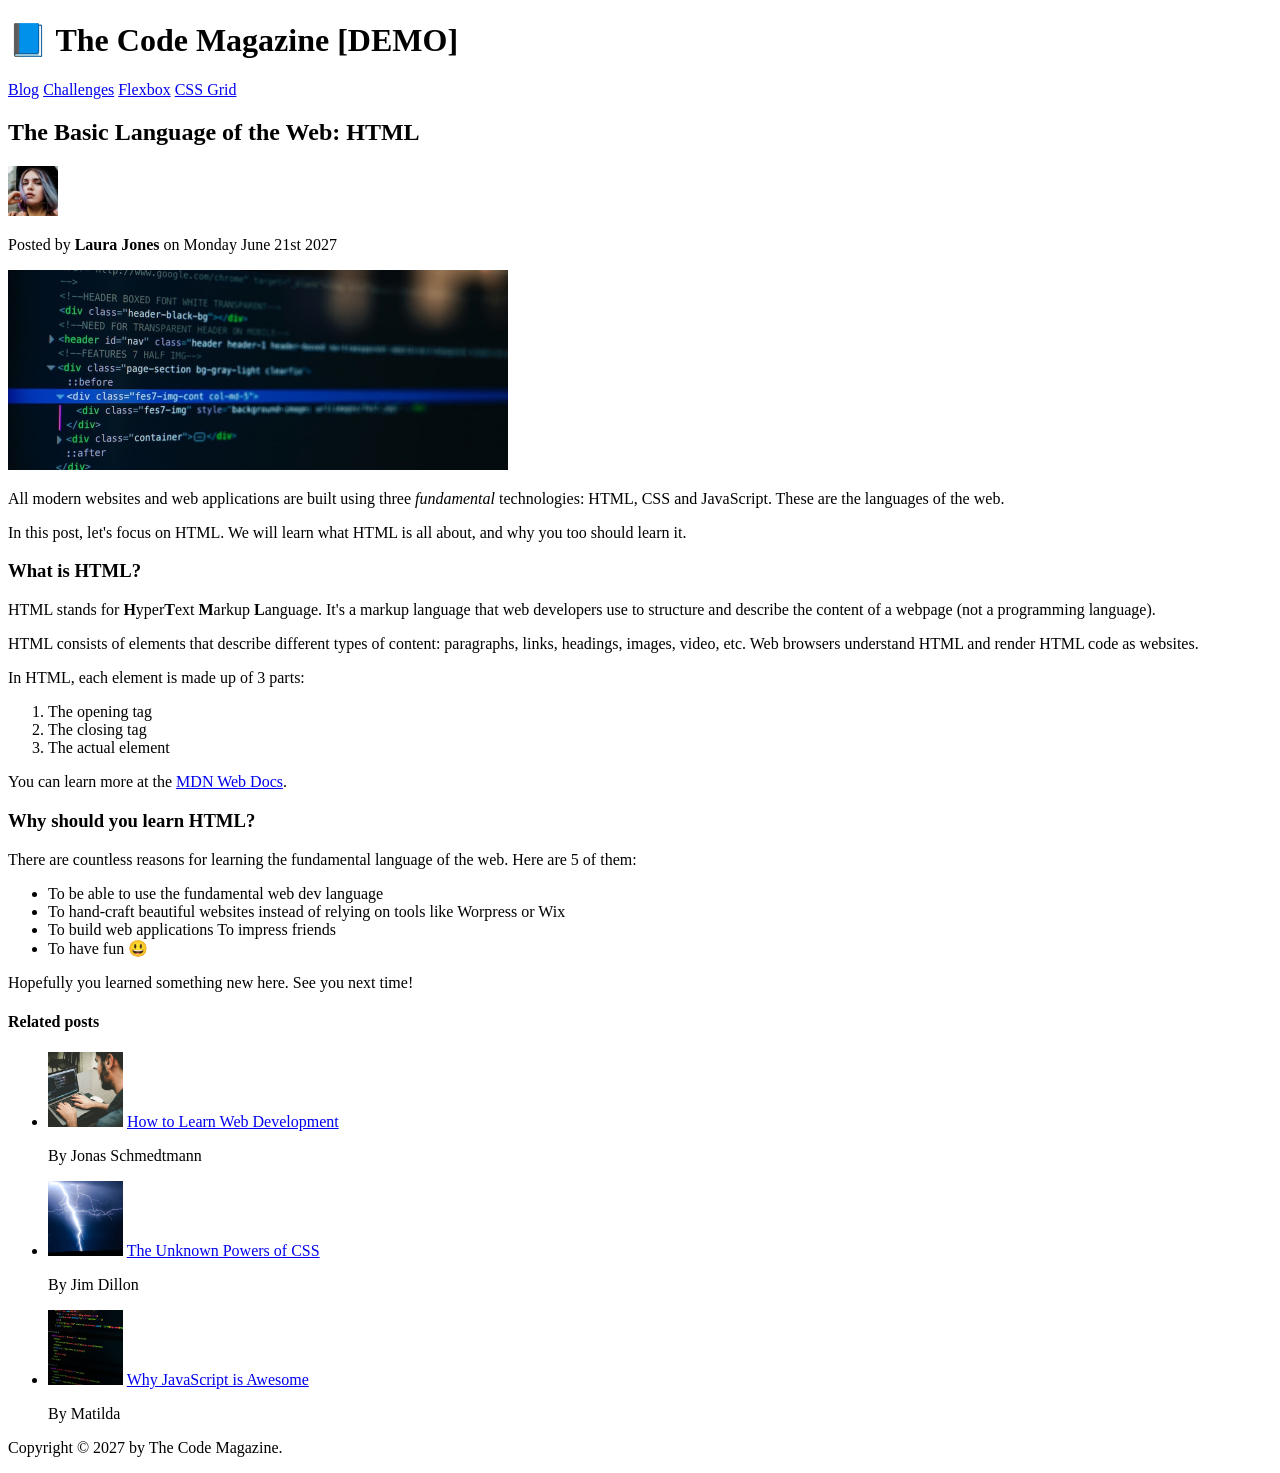
==== html-css/mini-projects/01-blog-html/index.html @ 888c4e73 "feat: html module complete" ====
<!doctype html>
<html lang="en">
  <head>
    <meta charset="UTF-8" />
    <title>The Basic Language of the Web: HTML</title>
  </head>
  <body>
    <header>
      <h1>📘 The Code Magazine [DEMO]</h1>
      <nav>
        <a href="blog.html">Blog</a>
        <a href="#">Challenges</a>
        <a href="#">Flexbox</a>
        <a href="#">CSS Grid</a>
      </nav>
    </header>

    <article>
      <h2>The Basic Language of the Web: HTML</h2>
      <img src="img/laura-jones.jpg" alt="Headshot of Laura Jones" width="50" />
      <p>Posted by <strong>Laura Jones</strong> on Monday June 21st 2027</p>
      <img src="img/post-img.jpg" alt="HTML code on a screen" width="500" />

      <p>
        All modern websites and web applications are built using three
        <em>fundamental</em>
        technologies: HTML, CSS and JavaScript. These are the languages of the
        web.
      </p>
      <p>
        In this post, let's focus on HTML. We will learn what HTML is all about,
        and why you too should learn it.
      </p>

      <h3>What is HTML?</h3>
      <p>
        HTML stands for <strong>H</strong>yper<strong>T</strong>ext
        <strong>M</strong>arkup <strong>L</strong>anguage. It's a markup
        language that web developers use to structure and describe the content
        of a webpage (not a programming language).
      </p>
      <p>
        HTML consists of elements that describe different types of content:
        paragraphs, links, headings, images, video, etc. Web browsers understand
        HTML and render HTML code as websites.
      </p>
      <p>In HTML, each element is made up of 3 parts:</p>
      <ol>
        <li>The opening tag</li>
        <li>The closing tag</li>
        <li>The actual element</li>
      </ol>
      <p>
        You can learn more at the
        <a
          href="https://developer.mozilla.org/en-US/docs/Web/HTML"
          target="_blank"
          >MDN Web Docs</a
        >.
      </p>

      <h3>Why should you learn HTML?</h3>
      <p>
        There are countless reasons for learning the fundamental language of the
        web. Here are 5 of them:
      </p>
      <ul>
        <li>To be able to use the fundamental web dev language</li>
        <li>
          To hand-craft beautiful websites instead of relying on tools like
          Worpress or Wix
        </li>
        <li>To build web applications To impress friends</li>
        <li>To have fun 😃</li>
      </ul>
      <p>Hopefully you learned something new here. See you next time!</p>
    </article>

    <aside>
      <h4>Related posts</h4>
      <ul>
        <li>
          <img src="img/related-1.jpg" width="75" alt="Person programming" />
          <a href="#"> How to Learn Web Development</a>
          <p>By Jonas Schmedtmann</p>
        </li>
        <li>
          <img src="img/related-2.jpg" width="75" alt="Lighting" />
          <a href="#">The Unknown Powers of CSS</a>
          <p>By Jim Dillon</p>
        </li>
        <li>
          <img
            src="img/related-3.jpg"
            width="75"
            alt="JavaScript code on a screen"
          />
          <a href="#">Why JavaScript is Awesome</a>
          <p>By Matilda</p>
        </li>
      </ul>
    </aside>

    <footer>
      <p>Copyright &copy; 2027 by The Code Magazine.</p>
    </footer>
  </body>
</html>
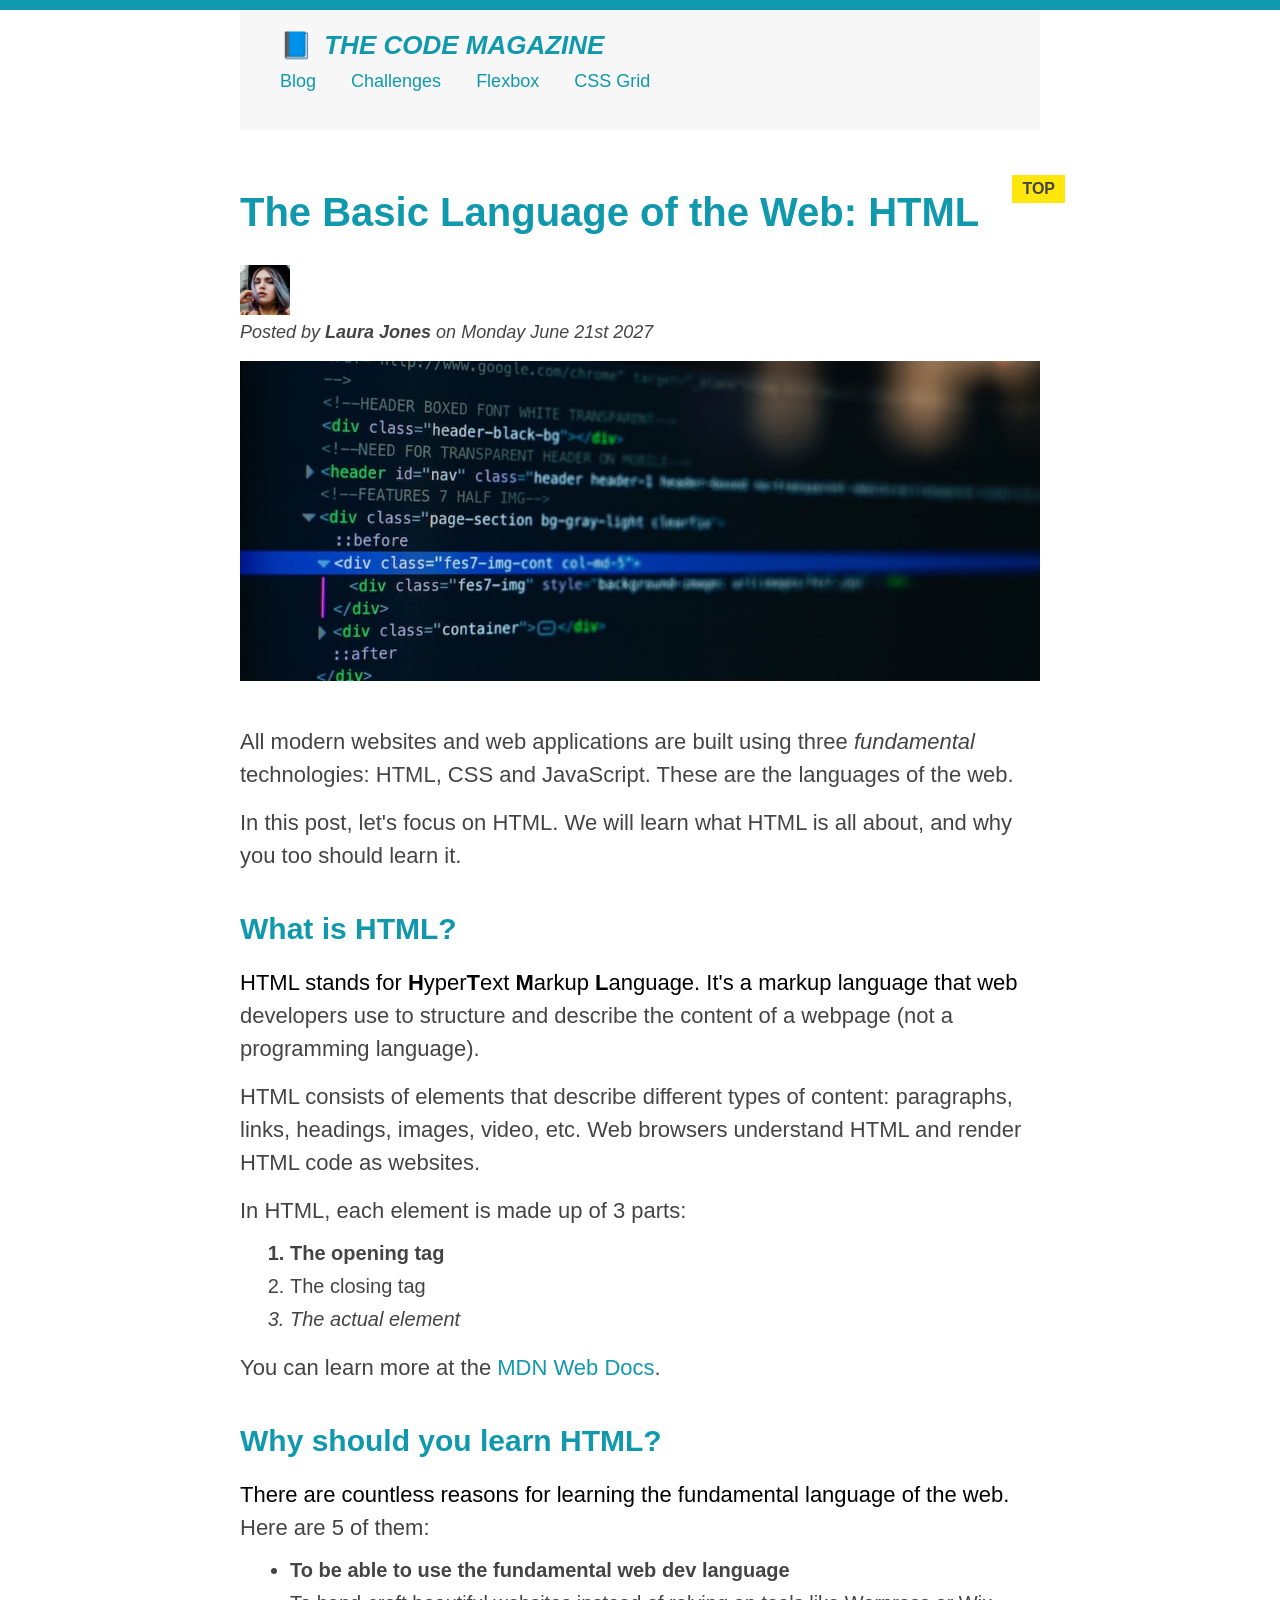
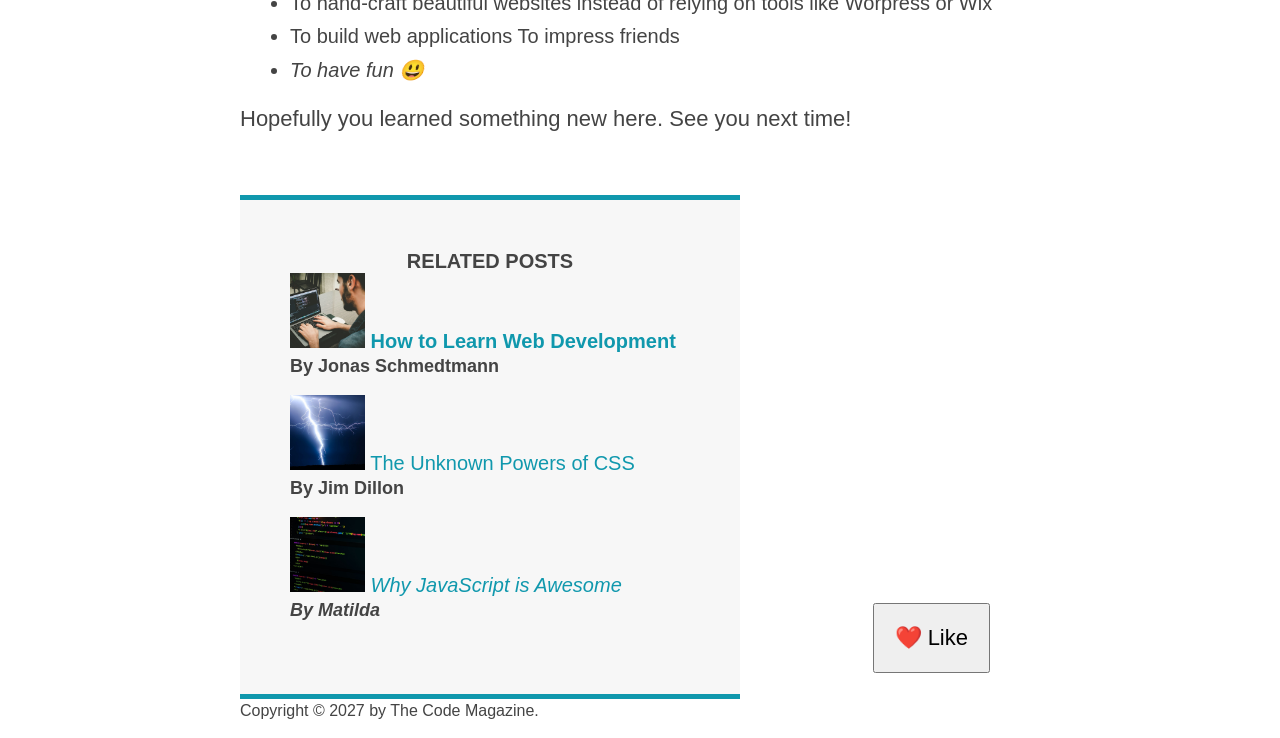
==== commit 04e20c71: "feat: css foundations done" ====
--- a/html-css/mini-projects/01-blog-html/index.html
+++ b/html-css/mini-projects/01-blog-html/index.html
@@ -3,106 +3,129 @@
   <head>
     <meta charset="UTF-8" />
     <title>The Basic Language of the Web: HTML</title>
+    <link href="style.css" rel="stylesheet" />
+    <!-- <style>
+      h1 {
+        color: blue;
+      }
+    </style>-->
   </head>
   <body>
-    <header>
-      <h1>📘 The Code Magazine [DEMO]</h1>
-      <nav>
-        <a href="blog.html">Blog</a>
-        <a href="#">Challenges</a>
-        <a href="#">Flexbox</a>
-        <a href="#">CSS Grid</a>
-      </nav>
-    </header>
+    <div class="container">
+      <header class="main-header">
+        <h1>📘 The Code Magazine</h1>
+        <nav>
+          <a href="blog.html">Blog</a>
+          <a href="#">Challenges</a>
+          <a href="#">Flexbox</a>
+          <a href="#">CSS Grid</a>
+        </nav>
+      </header>
 
-    <article>
-      <h2>The Basic Language of the Web: HTML</h2>
-      <img src="img/laura-jones.jpg" alt="Headshot of Laura Jones" width="50" />
-      <p>Posted by <strong>Laura Jones</strong> on Monday June 21st 2027</p>
-      <img src="img/post-img.jpg" alt="HTML code on a screen" width="500" />
+      <article>
+        <header class="post-header">
+          <h2>The Basic Language of the Web: HTML</h2>
+          <img
+            src="img/laura-jones.jpg"
+            alt="Headshot of Laura Jones"
+            width="50"
+          />
+          <p id="author">
+            Posted by <strong>Laura Jones</strong> on Monday June 21st 2027
+          </p>
+          <img
+            src="img/post-img.jpg"
+            alt="HTML code on a screen"
+            width="500"
+            height="200"
+            class="post-img"
+          />
+          <button>❤️ Like</button>
+        </header>
 
-      <p>
-        All modern websites and web applications are built using three
-        <em>fundamental</em>
-        technologies: HTML, CSS and JavaScript. These are the languages of the
-        web.
-      </p>
-      <p>
-        In this post, let's focus on HTML. We will learn what HTML is all about,
-        and why you too should learn it.
-      </p>
+        <p>
+          All modern websites and web applications are built using three
+          <em>fundamental</em>
+          technologies: HTML, CSS and JavaScript. These are the languages of the
+          web.
+        </p>
+        <p>
+          In this post, let's focus on HTML. We will learn what HTML is all
+          about, and why you too should learn it.
+        </p>
 
-      <h3>What is HTML?</h3>
-      <p>
-        HTML stands for <strong>H</strong>yper<strong>T</strong>ext
-        <strong>M</strong>arkup <strong>L</strong>anguage. It's a markup
-        language that web developers use to structure and describe the content
-        of a webpage (not a programming language).
-      </p>
-      <p>
-        HTML consists of elements that describe different types of content:
-        paragraphs, links, headings, images, video, etc. Web browsers understand
-        HTML and render HTML code as websites.
-      </p>
-      <p>In HTML, each element is made up of 3 parts:</p>
-      <ol>
-        <li>The opening tag</li>
-        <li>The closing tag</li>
-        <li>The actual element</li>
-      </ol>
-      <p>
-        You can learn more at the
-        <a
-          href="https://developer.mozilla.org/en-US/docs/Web/HTML"
-          target="_blank"
-          >MDN Web Docs</a
-        >.
-      </p>
+        <h3>What is HTML?</h3>
+        <p>
+          HTML stands for <strong>H</strong>yper<strong>T</strong>ext
+          <strong>M</strong>arkup <strong>L</strong>anguage. It's a markup
+          language that web developers use to structure and describe the content
+          of a webpage (not a programming language).
+        </p>
+        <p>
+          HTML consists of elements that describe different types of content:
+          paragraphs, links, headings, images, video, etc. Web browsers
+          understand HTML and render HTML code as websites.
+        </p>
+        <p>In HTML, each element is made up of 3 parts:</p>
+        <ol>
+          <li>The opening tag</li>
+          <li>The closing tag</li>
+          <li>The actual element</li>
+        </ol>
+        <p>
+          You can learn more at the
+          <a
+            href="https://developer.mozilla.org/en-US/docs/Web/HTML"
+            target="_blank"
+            >MDN Web Docs</a
+          >.
+        </p>
 
-      <h3>Why should you learn HTML?</h3>
-      <p>
-        There are countless reasons for learning the fundamental language of the
-        web. Here are 5 of them:
-      </p>
-      <ul>
-        <li>To be able to use the fundamental web dev language</li>
-        <li>
-          To hand-craft beautiful websites instead of relying on tools like
-          Worpress or Wix
-        </li>
-        <li>To build web applications To impress friends</li>
-        <li>To have fun 😃</li>
-      </ul>
-      <p>Hopefully you learned something new here. See you next time!</p>
-    </article>
+        <h3>Why should you learn HTML?</h3>
+        <p>
+          There are countless reasons for learning the fundamental language of
+          the web. Here are 5 of them:
+        </p>
+        <ul>
+          <li>To be able to use the fundamental web dev language</li>
+          <li>
+            To hand-craft beautiful websites instead of relying on tools like
+            Worpress or Wix
+          </li>
+          <li>To build web applications To impress friends</li>
+          <li>To have fun 😃</li>
+        </ul>
+        <p>Hopefully you learned something new here. See you next time!</p>
+      </article>
 
-    <aside>
-      <h4>Related posts</h4>
-      <ul>
-        <li>
-          <img src="img/related-1.jpg" width="75" alt="Person programming" />
-          <a href="#"> How to Learn Web Development</a>
-          <p>By Jonas Schmedtmann</p>
-        </li>
-        <li>
-          <img src="img/related-2.jpg" width="75" alt="Lighting" />
-          <a href="#">The Unknown Powers of CSS</a>
-          <p>By Jim Dillon</p>
-        </li>
-        <li>
-          <img
-            src="img/related-3.jpg"
-            width="75"
-            alt="JavaScript code on a screen"
-          />
-          <a href="#">Why JavaScript is Awesome</a>
-          <p>By Matilda</p>
-        </li>
-      </ul>
-    </aside>
+      <aside>
+        <h4>Related posts</h4>
+        <ul class="related">
+          <li>
+            <img src="img/related-1.jpg" width="75" alt="Person programming" />
+            <a href="#"> How to Learn Web Development</a>
+            <p class="related-author">By Jonas Schmedtmann</p>
+          </li>
+          <li>
+            <img src="img/related-2.jpg" width="75" alt="Lighting" />
+            <a href="#">The Unknown Powers of CSS</a>
+            <p class="related-author">By Jim Dillon</p>
+          </li>
+          <li>
+            <img
+              src="img/related-3.jpg"
+              width="75"
+              alt="JavaScript code on a screen"
+            />
+            <a href="#">Why JavaScript is Awesome</a>
+            <p class="related-author">By Matilda</p>
+          </li>
+        </ul>
+      </aside>
 
-    <footer>
-      <p>Copyright &copy; 2027 by The Code Magazine.</p>
-    </footer>
+      <footer>
+        <p id="copyright">Copyright &copy; 2027 by The Code Magazine.</p>
+      </footer>
+    </div>
   </body>
 </html>
--- a/html-css/mini-projects/01-blog-html/style.css
+++ b/html-css/mini-projects/01-blog-html/style.css
@@ -0,0 +1,196 @@
+* {
+  /* border-top: 10px solid #1098ad;*/
+  margin: 0;
+  padding: 0;
+}
+
+body {
+  color: #444;
+  font-family: sans-serif;
+
+  border-top: 10px solid #1098ad;
+  position: relative;
+}
+
+.container {
+  width: 800px;
+  margin: 0 auto;
+  position: relative;
+}
+
+.main-header {
+  background-color: #f7f7f7;
+  padding: 20px 40px; /*top/bottom and left/right*/
+  margin-bottom: 60px;
+  height: 80px;
+}
+
+nav {
+  font-size: 18px;
+}
+
+article {
+  margin-bottom: 60px;
+}
+
+.post-header {
+  margin-bottom: 40px;
+}
+
+aside {
+  background-color: #f7f7f7;
+  border-top: 5px solid #1098ad;
+  border-bottom: 5px solid #1098ad;
+  padding: 50px 0;
+  width: 500px;
+}
+
+h1,
+h2,
+h3 {
+  color: #1098ad;
+}
+
+h1 {
+  font-size: 26px;
+  text-transform: uppercase;
+  font-style: italic;
+}
+
+h2 {
+  font-size: 40px;
+  margin-bottom: 30px;
+  position: relative;
+}
+
+h3 {
+  font-size: 30px;
+  margin-bottom: 20px;
+  margin-top: 40px;
+}
+
+h4 {
+  font-size: 20px;
+  text-transform: uppercase;
+  text-align: center;
+}
+
+p {
+  font-size: 22px;
+  line-height: 1.5;
+  margin-bottom: 15px;
+}
+
+ul,
+ol {
+  margin-left: 50px;
+  margin-bottom: 20px;
+}
+
+li {
+  font-size: 20px;
+  margin-bottom: 10px;
+}
+
+li:last-child {
+  margin-bottom: 0;
+}
+
+/* footer p {
+  font-size: 16px;
+} */
+
+#author {
+  font-style: italic;
+  font-size: 18px;
+}
+
+#copyright {
+  font-size: 16px;
+}
+
+.related-author {
+  font-size: 18px;
+  font-weight: bold;
+}
+
+.related {
+  list-style: none;
+}
+
+li:first-child {
+  font-weight: bold;
+}
+
+li:last-child {
+  font-style: italic;
+}
+
+/* li:nth-child(odd) { <- u an add some number, odd or even.
+  color: red;
+} */
+
+a:link {
+  color: #1098ad;
+  text-decoration: none;
+}
+
+a:visited {
+  color: #1098ad;
+}
+
+a:hover {
+  font-weight: bold;
+  color: orangered;
+  text-decoration: underline orangered;
+}
+
+.post-img {
+  width: 100%;
+  height: auto;
+}
+
+nav a:link {
+  margin-top: 10px;
+  margin-right: 30px;
+  display: inline-block;
+}
+
+button {
+  font-size: 22px;
+  padding: 20px;
+  cursor: pointer;
+
+  position: absolute;
+  bottom: 50px;
+  right: 50px;
+}
+
+h1::first-letter {
+  font-style: normal;
+  margin-right: 5px;
+}
+
+h3 + p::first-line {
+  color: black;
+}
+
+h2::after {
+  content: "TOP";
+  background-color: #ffe70e;
+  color: #444;
+  font-size: 16px;
+  font-weight: bold;
+  display: inline-block;
+  padding: 5px 10px;
+  position: absolute;
+  top: -15px;
+  right: -25px;
+}
+
+/*
+a:active {
+    background-color:blackM
+} */
+
+/*LVMA*/
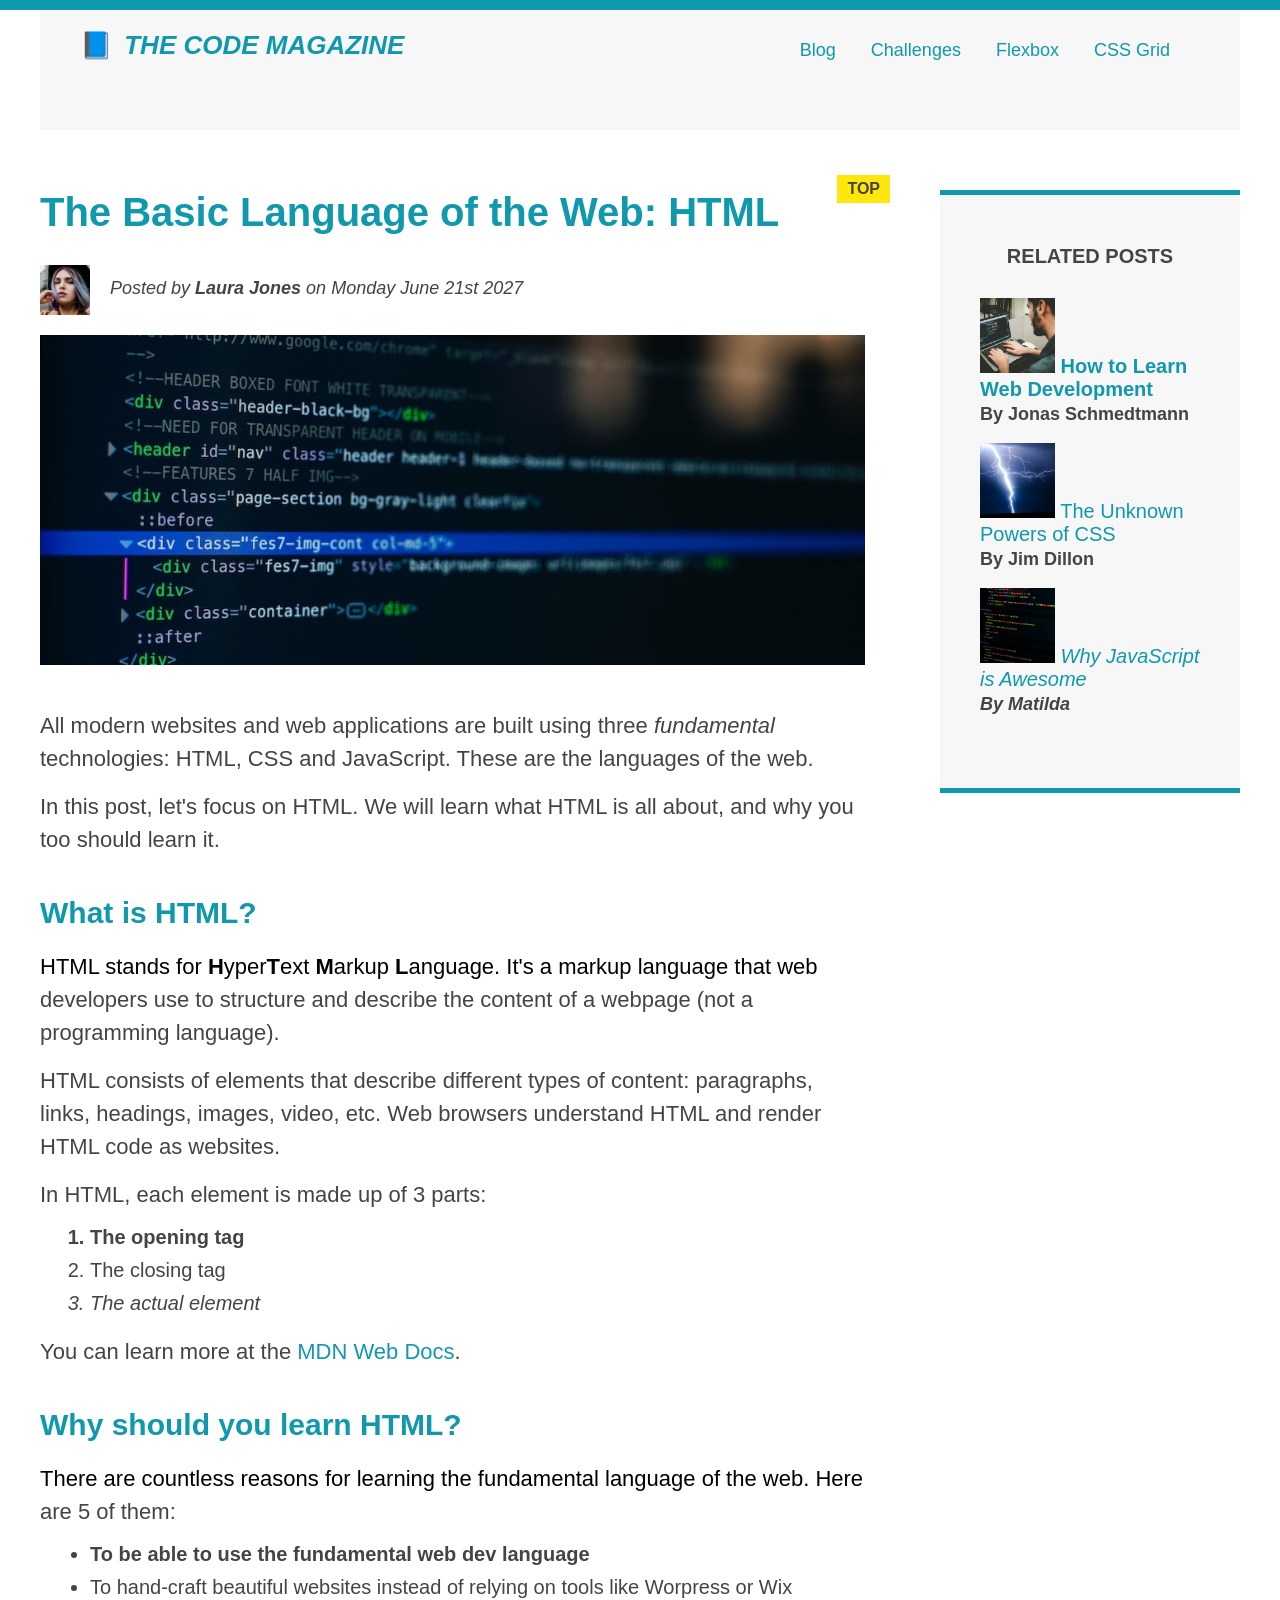
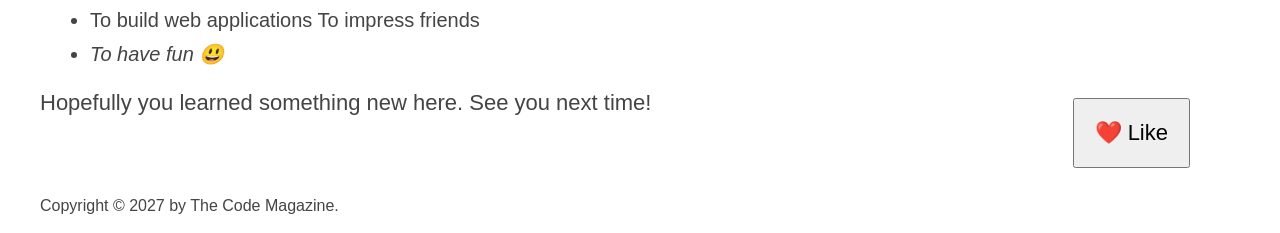
==== commit c1197d85: "feat: CSS Layouts Floats" ====
--- a/html-css/mini-projects/01-blog-html/index.html
+++ b/html-css/mini-projects/01-blog-html/index.html
@@ -12,7 +12,7 @@
   </head>
   <body>
     <div class="container">
-      <header class="main-header">
+      <header class="main-header clearfix">
         <h1>📘 The Code Magazine</h1>
         <nav>
           <a href="blog.html">Blog</a>
@@ -20,6 +20,8 @@
           <a href="#">Flexbox</a>
           <a href="#">CSS Grid</a>
         </nav>
+
+        <div class="clear"></div>
       </header>
 
       <article>
@@ -29,6 +31,7 @@
             src="img/laura-jones.jpg"
             alt="Headshot of Laura Jones"
             width="50"
+            class="author-img"
           />
           <p id="author">
             Posted by <strong>Laura Jones</strong> on Monday June 21st 2027
--- a/html-css/mini-projects/01-blog-html/style.css
+++ b/html-css/mini-projects/01-blog-html/style.css
@@ -13,7 +13,7 @@
 }
 
 .container {
-  width: 800px;
+  width: 1200px;
   margin: 0 auto;
   position: relative;
 }
@@ -41,8 +41,9 @@
   background-color: #f7f7f7;
   border-top: 5px solid #1098ad;
   border-bottom: 5px solid #1098ad;
-  padding: 50px 0;
+  padding: 50px 40px;
   width: 500px;
+  box-sizing: border-box;
 }
 
 h1,
@@ -73,6 +74,7 @@
   font-size: 20px;
   text-transform: uppercase;
   text-align: center;
+  margin-bottom: 30px;
 }
 
 p {
@@ -116,6 +118,7 @@
 
 .related {
   list-style: none;
+  margin-left: 0;
 }
 
 li:first-child {
@@ -194,3 +197,47 @@
 } */
 
 /*LVMA*/
+
+/* FLOATS */
+.author-img {
+  float: left;
+  margin-bottom: 20px;
+}
+
+#author {
+  margin-top: 10px;
+  margin-left: 20px;
+  float: left;
+}
+
+h1 {
+  float: left;
+}
+
+nav {
+  float: right;
+}
+
+.clear {
+  clear: both;
+}
+
+.clearfix::after {
+  clear: both;
+  content: "";
+  display: block;
+}
+
+article {
+  float: left;
+  width: 825px;
+}
+
+aside {
+  float: right;
+  width: 300px;
+}
+
+footer {
+  clear: both;
+}
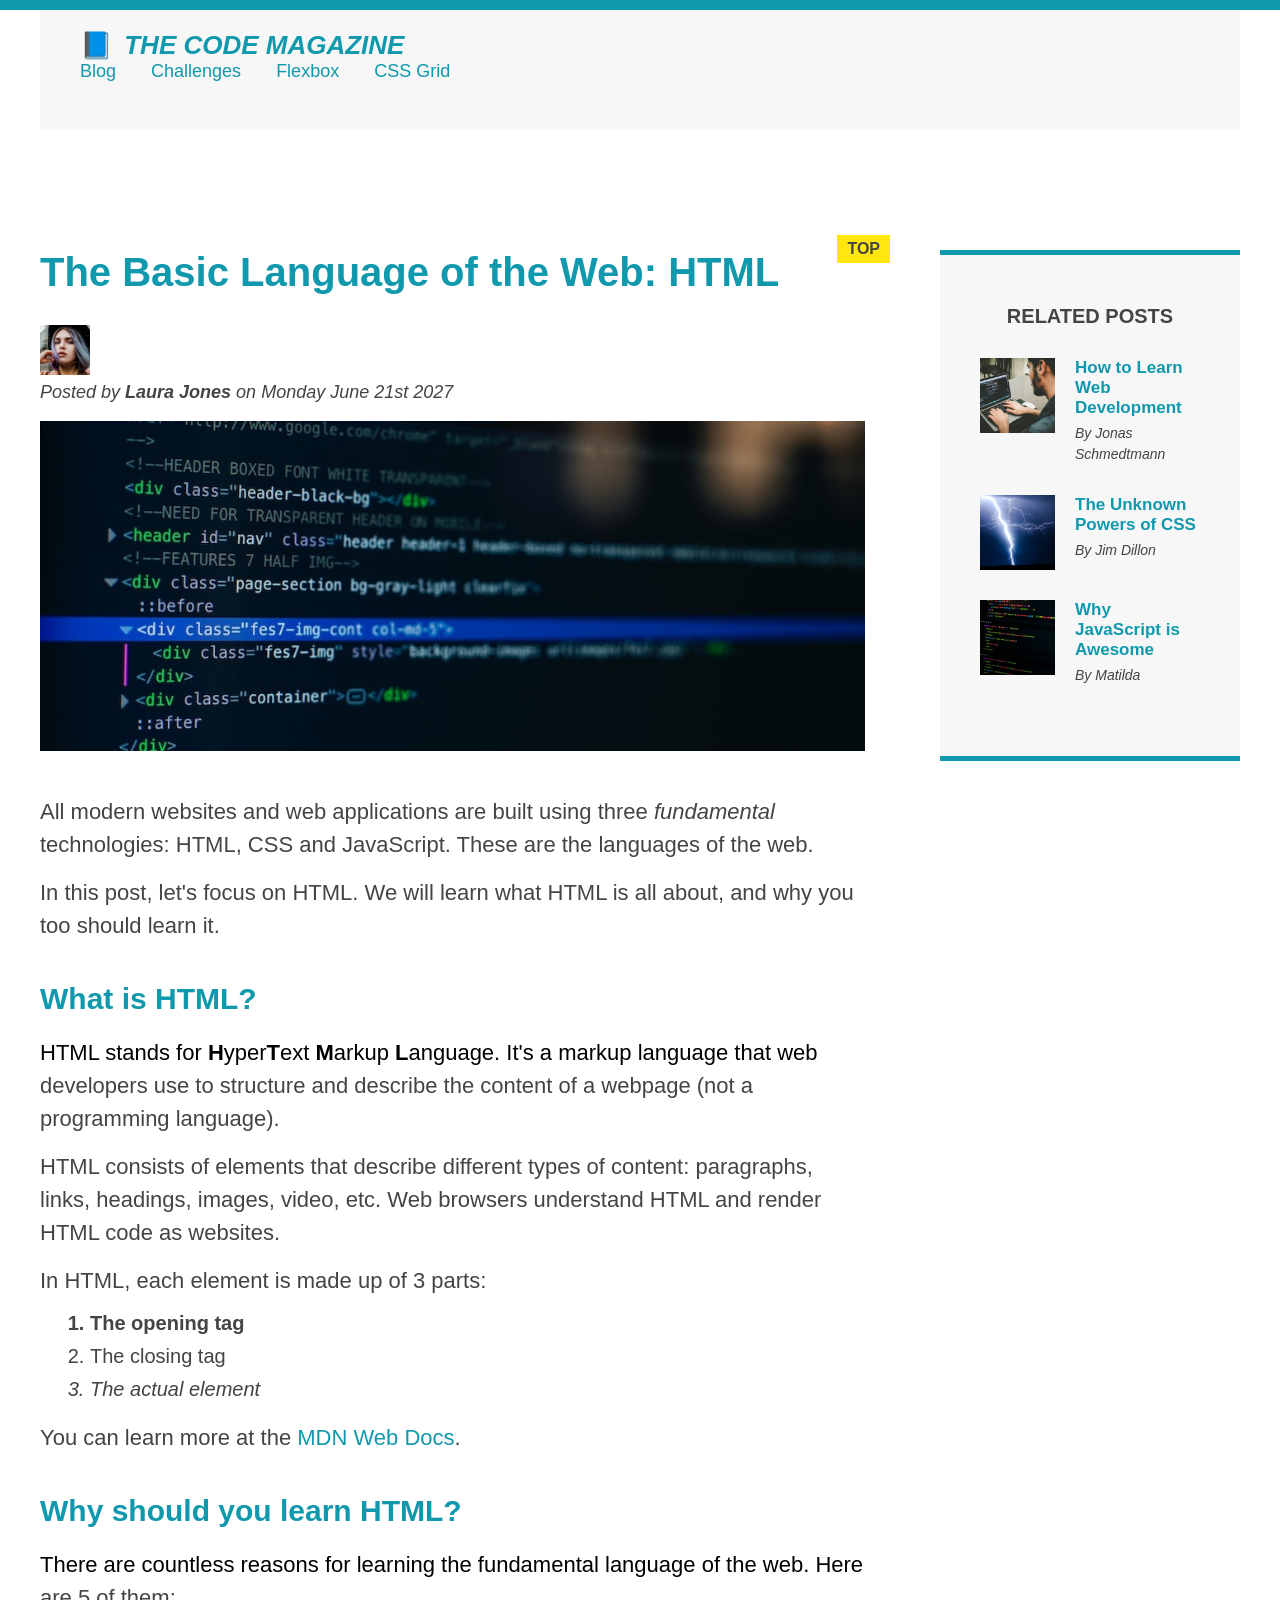
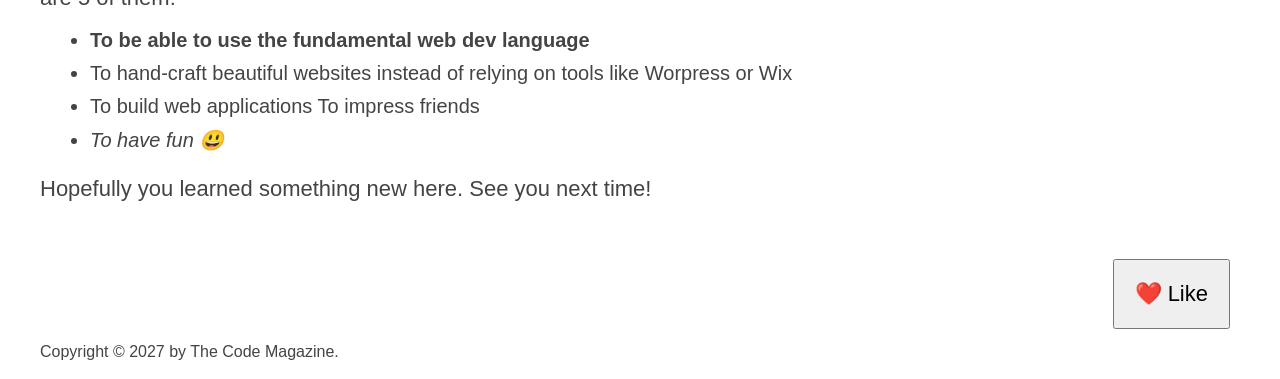
==== commit a0b11db2: "feat(html/css): CSS Layouts Flexbox and Grid" ====
--- a/html-css/mini-projects/01-blog-html/index.html
+++ b/html-css/mini-projects/01-blog-html/index.html
@@ -17,25 +17,28 @@
         <nav>
           <a href="blog.html">Blog</a>
           <a href="#">Challenges</a>
-          <a href="#">Flexbox</a>
-          <a href="#">CSS Grid</a>
+          <a href="flexbox.html">Flexbox</a>
+          <a href="css-grid.html">CSS Grid</a>
         </nav>
 
         <div class="clear"></div>
       </header>
 
+      <!-- <div class="row"> -->
       <article>
         <header class="post-header">
           <h2>The Basic Language of the Web: HTML</h2>
-          <img
-            src="img/laura-jones.jpg"
-            alt="Headshot of Laura Jones"
-            width="50"
-            class="author-img"
-          />
-          <p id="author">
-            Posted by <strong>Laura Jones</strong> on Monday June 21st 2027
-          </p>
+          <div class="author-box">
+            <img
+              src="img/laura-jones.jpg"
+              alt="Headshot of Laura Jones"
+              width="50"
+              class="author-img"
+            />
+            <p id="author">
+              Posted by <strong>Laura Jones</strong> on Monday June 21st 2027
+            </p>
+          </div>
           <img
             src="img/post-img.jpg"
             alt="HTML code on a screen"
@@ -104,27 +107,34 @@
       <aside>
         <h4>Related posts</h4>
         <ul class="related">
-          <li>
+          <li class="related-post">
             <img src="img/related-1.jpg" width="75" alt="Person programming" />
-            <a href="#"> How to Learn Web Development</a>
-            <p class="related-author">By Jonas Schmedtmann</p>
+            <div>
+              <a href="#" class="related-link"> How to Learn Web Development</a>
+              <p class="related-author">By Jonas Schmedtmann</p>
+            </div>
           </li>
-          <li>
+          <li class="related-post">
             <img src="img/related-2.jpg" width="75" alt="Lighting" />
-            <a href="#">The Unknown Powers of CSS</a>
-            <p class="related-author">By Jim Dillon</p>
+            <div>
+              <a href="#" class="related-link">The Unknown Powers of CSS</a>
+              <p class="related-author">By Jim Dillon</p>
+            </div>
           </li>
-          <li>
+          <li class="related-post">
             <img
               src="img/related-3.jpg"
               width="75"
               alt="JavaScript code on a screen"
             />
-            <a href="#">Why JavaScript is Awesome</a>
-            <p class="related-author">By Matilda</p>
+            <div>
+              <a href="#" class="related-link">Why JavaScript is Awesome</a>
+              <p class="related-author">By Matilda</p>
+            </div>
           </li>
         </ul>
       </aside>
+      <!---- </div> -->
 
       <footer>
         <p id="copyright">Copyright &copy; 2027 by The Code Magazine.</p>
--- a/html-css/mini-projects/01-blog-html/style.css
+++ b/html-css/mini-projects/01-blog-html/style.css
@@ -42,7 +42,6 @@
   border-top: 5px solid #1098ad;
   border-bottom: 5px solid #1098ad;
   padding: 50px 40px;
-  width: 500px;
   box-sizing: border-box;
 }
 
@@ -154,7 +153,6 @@
 }
 
 nav a:link {
-  margin-top: 10px;
   margin-right: 30px;
   display: inline-block;
 }
@@ -198,7 +196,13 @@
 
 /*LVMA*/
 
-/* FLOATS */
+/*
+################################
+--------------------------------
+ FLOATS
+--------------------------------
+################################
+
 .author-img {
   float: left;
   margin-bottom: 20px;
@@ -241,3 +245,118 @@
 footer {
   clear: both;
 }
+
+*/
+
+/*
+################################
+--------------------------------
+ FLOATS
+--------------------------------
+################################
+
+
+.main-header {
+  display: flex;
+  flex-direction: row;
+  justify-content: space-between;
+  align-items: center;
+}
+
+.author-box {
+  display: flex;
+  align-items: center;
+  gap: 15px;
+  margin-bottom: 25px;
+}
+
+#author {
+  margin-bottom: 0;
+}
+
+.related-post {
+  display: flex;
+  align-items: center;
+  gap: 20px;
+  margin-bottom: 30px;
+}
+
+.related-link:link {
+  font-size: 17px;
+  font-weight: bold;
+  font-style: normal;
+  margin-bottom: 5px;
+  display: block;
+}
+
+.related-author {
+  margin-bottom: 0;
+  font-size: 14px;
+  font-weight: normal;
+  font-style: italic;
+}
+
+.row {
+  display: flex;
+  align-items: flex-start;
+  gap: 75px;
+  margin-bottom: 60px;
+}
+
+aside {
+  flex: 1 0 300px;
+}
+
+article {
+  flex: 0 0 825px;
+  margin-bottom: 0;
+}
+
+*/
+
+.container {
+  display: grid;
+  grid-template-columns: 825px 300px;
+  column-gap: 75px;
+  margin: 0;
+  row-gap: 60px;
+  align-items: start;
+  width: auto;
+  justify-content: center;
+}
+
+.main-header {
+  grid-column: 1 / -1;
+}
+
+article {
+}
+
+aside {
+}
+
+footer {
+  grid-column: 1 / -1;
+}
+
+.related-link:link {
+  font-size: 17px;
+  font-weight: bold;
+  font-style: normal;
+  margin-bottom: 5px;
+  display: block;
+}
+
+.related-author {
+  margin-bottom: 0;
+  font-size: 14px;
+  font-weight: normal;
+  font-style: italic;
+}
+
+.related-post {
+  display: grid;
+  grid-template-columns: 75px 1fr;
+  gap: 20px;
+  margin-bottom: 30px;
+}
